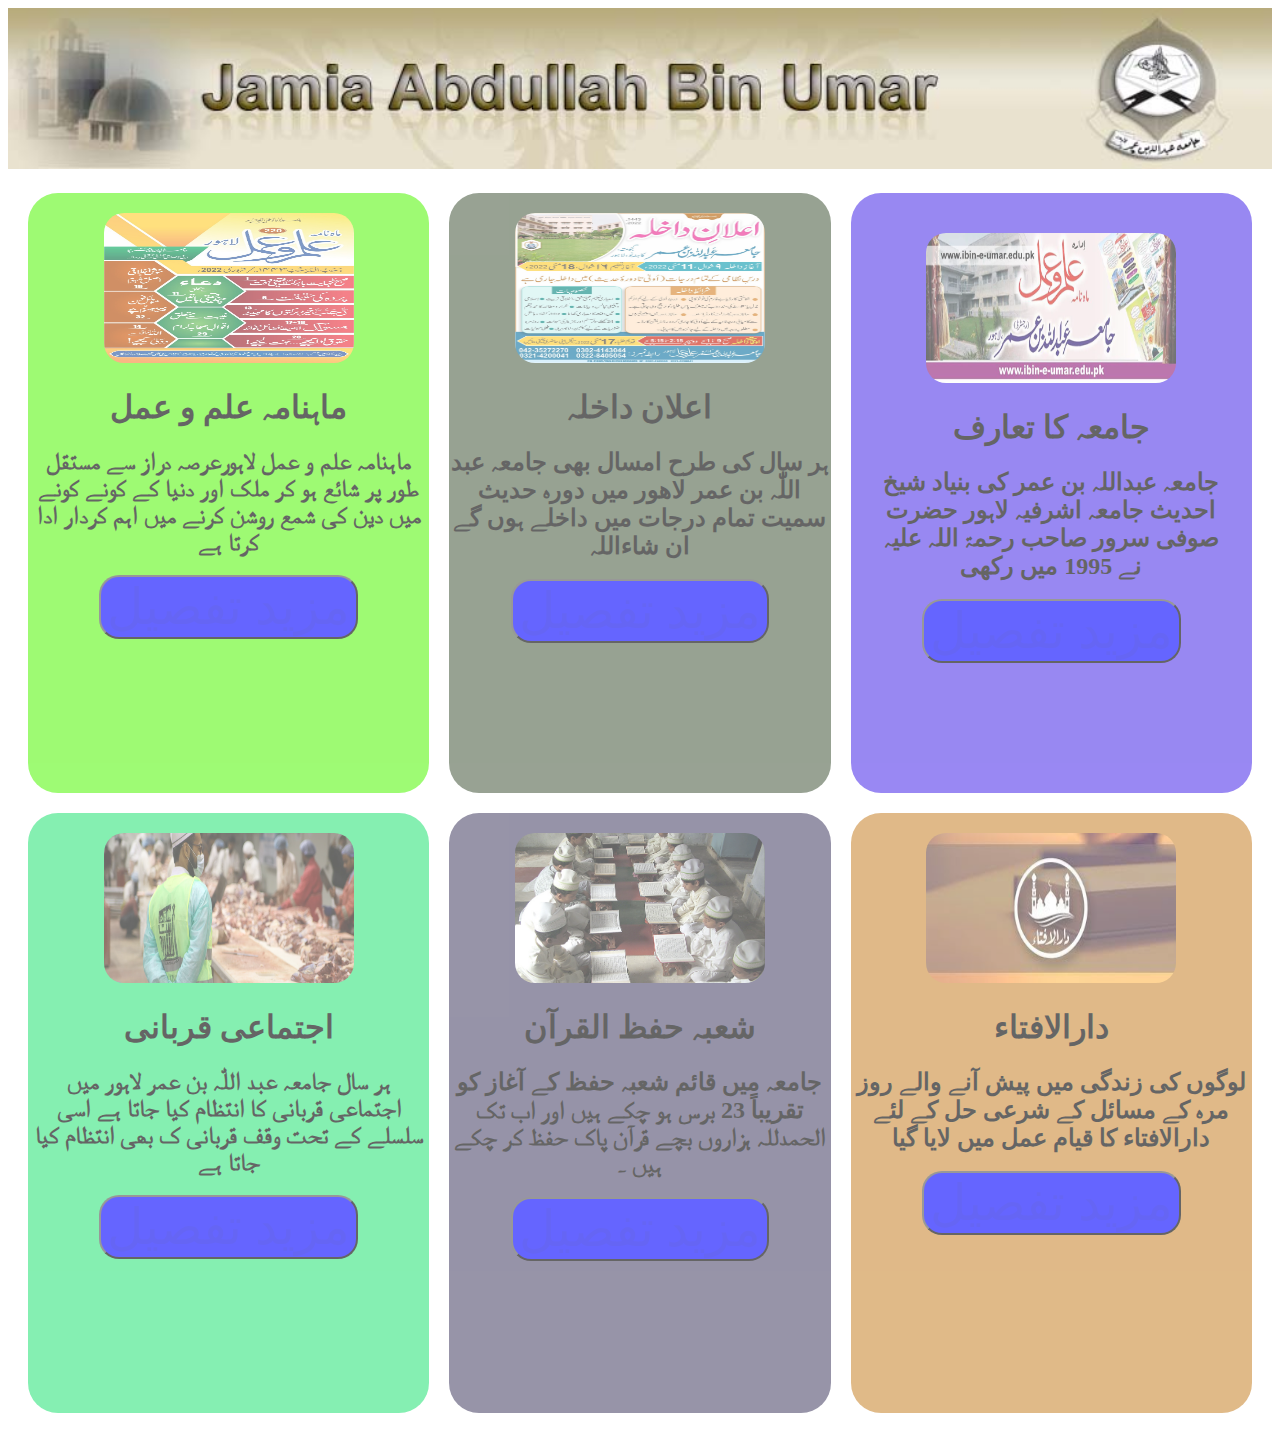
==== index.html @ 286a4456 "jamia abdullah ibn e umar" ====
<!DOCTYPE html>
<html>
<head>
    <title>جامعہ عبد اللہ بن عمر لاہور  
    </title>
    <link rel="stylesheet" href="2022.06.26.css">
</hed>

<body>
    <img src="ab name.jpg" width="100%">
<div class="redblue">
    <div class="d1">
        <img src="mahnama ilm o amal.jpg" 
        img class="img">
        <h1 class="font">ماہنامہ علم و عمل</h1>
    <h2 class="font">ماہنامہ علم و عمل لاہورعرصہ دراز سے مستقل طور پر شائع ہو کر ملک اور دنیا کے کونے کونے میں دین کی شمع روشن کرنے میں اہم کردار ادا کرتا ہے</h2>
     <button class="button"><a href="mahnama ilm o amal.html">مزید تفصیل</a></button>
    </div>
<div class="d2">
    <img src="dakhla.jpg "
    img class="img">
    <h1 class="font"> اعلان داخلہ</h1>
    <h2 class="font"> ہر سال کی طرح امسال بھی جامعہ عبد اللّٰہ بن عمر لاھور میں دورہ حدیث سمیت تمام درجات میں داخلے ہوں گے ان شاءاللہ</h2>
    <button class="button"><a href="dakhla.jpg">مزید تفصیل</a></button>
   </div>
<div class="d3">
     <img src="ab umar.jpg"
     img class="img">
    <h1 class="font">جامعہ کا تعارف</h1>
<h2 class="font">جامعہ عبداللہ بن عمر کی بنیاد شیخ احدیث جامعہ اشرفیہ لاہور حضرت صوفی سرور صاحب رحمۃ اللہ علیہ نے 1995 میں رکھی</h2>

<button class="button"><a href="taaruf.html">مزید تفصیل</a></button></div>
<div class="d4">
    <img src="ej qurbani.jpg"
    img class="img">
    <h1 class="font">اجتماعی قربانی</h1>
    <h2 class="font"> ہر سال جامعہ عبد اللّٰہ بن عمر لاہور میں اجتماعی قربانی کا انتظام کیا جاتا ہے  اسی سلسلے کے تحت وقف قربانی ک بھی انتظام کیا جاتا ہے</h2>
<button class="button"><a href="qurbani.html">
    مزید تفصیل</a></button>

</div>
<div class="d5">
    <img src="hifz e quran.jpg" height="200px"
    img class="img">
    <h1 class="font"> شعبہ حفظ القرآن</h1>
    <h2 class="font">
        جامعہ میں قائم شعبہ حفظ کے آغاز کو تقریباً 23 برس ہو چکے ہیں اور اب تک الحمدللہ ہزاروں بچے قرآن پاک حفظ کر چکے ہیں ۔</h2>
     <button class="button"><a href="hifz e quran.html">
        مزید تفصیل</a></button>
    </div>
<div class="d6">
    <img src="dar ul efta.jpg"
    img class="img">
    <h1 class="font">دارالافتاء</h1>
<h2 class="font">لوگوں کی زندگی میں پیش آنے والے روز مرہ کے مسائل کے شرعی حل کے لئے دارالافتاء کا قیام عمل میں لایا گیا</h2>

<button class="button"><a href="dar ul efta.html">
    مزید تفصیل</a></button>
</div>


</body>
</html>
---- 2022.06.26.css ----
.redblue{
      display: grid;
      grid-template-columns: 1fr 1fr 1fr;
}
.d1{
    background-color: rgb(94, 248, 23);
    height: 600px;
    text-align: center;
    direction: rtl;
    margin-top: 20px;
    margin-left: 20px;
    border-radius: 30px;
    opacity: 0.6;
}
.d2{background-color: rgba(44, 66, 34, 0.815);
    height: 600px;
    text-align: center;
    direction: rtl;
    margin-top: 20px;
    margin-left: 20px;
    margin-right: 20px;
    border-radius: 30px;
    opacity: 0.6;

}
.d3{background-color: rgba(46, 13, 231, 0.815);
    height: 560px;
    text-align: center;
    direction: rtl;
    margin-top: 20px;
  margin-right: 20px;
    border-radius: 30px;
    opacity: 0.6;
    padding: 20px 20px;
}
.d4{
    background-color: rgba(7, 223, 97, 0.815);
    height: 600px;
    text-align: center;
    direction: rtl;
    margin-top: 20px;
    margin-left: 20px;
    border-radius: 30px;
    opacity: 0.6; 
    margin-bottom: 20px;
}
.d5{
    background-color: rgba(43, 36, 78, 0.815);
    height: 600px;
    text-align: center;
    direction: rtl;
    margin-top: 20px;
    margin-left: 20px;
    margin-right: 20px;
    border-radius: 30px;
    opacity: 0.6;
    margin-bottom: 20px;
}
.d6{
    background-color: rgba(192, 114, 13, 0.815);
    height: 600px;
    text-align: center;
    direction: rtl;
    margin-top: 20px;
    margin-right: 20px;
    border-radius: 30px;
    opacity: 0.6;
    margin-bottom: 20px;}

.button{ font-size: 50px;
     background-color: blue;
     border-radius: 20px;
     font-family: jameel noori nastaleeq;
}

.button:hover{ font-size: 50px;
    background-color: maroon;
    border-radius: 20px;
    font-family: jameel noori nastaleeq;
}

.img{
    border-radius: 20px;
    height: 150px;
    width: 250px;
    margin-top: 20px;
}
.font{
    font-family: jameel noori nastaleeq;
}
.button a{ text-decoration: none;

}
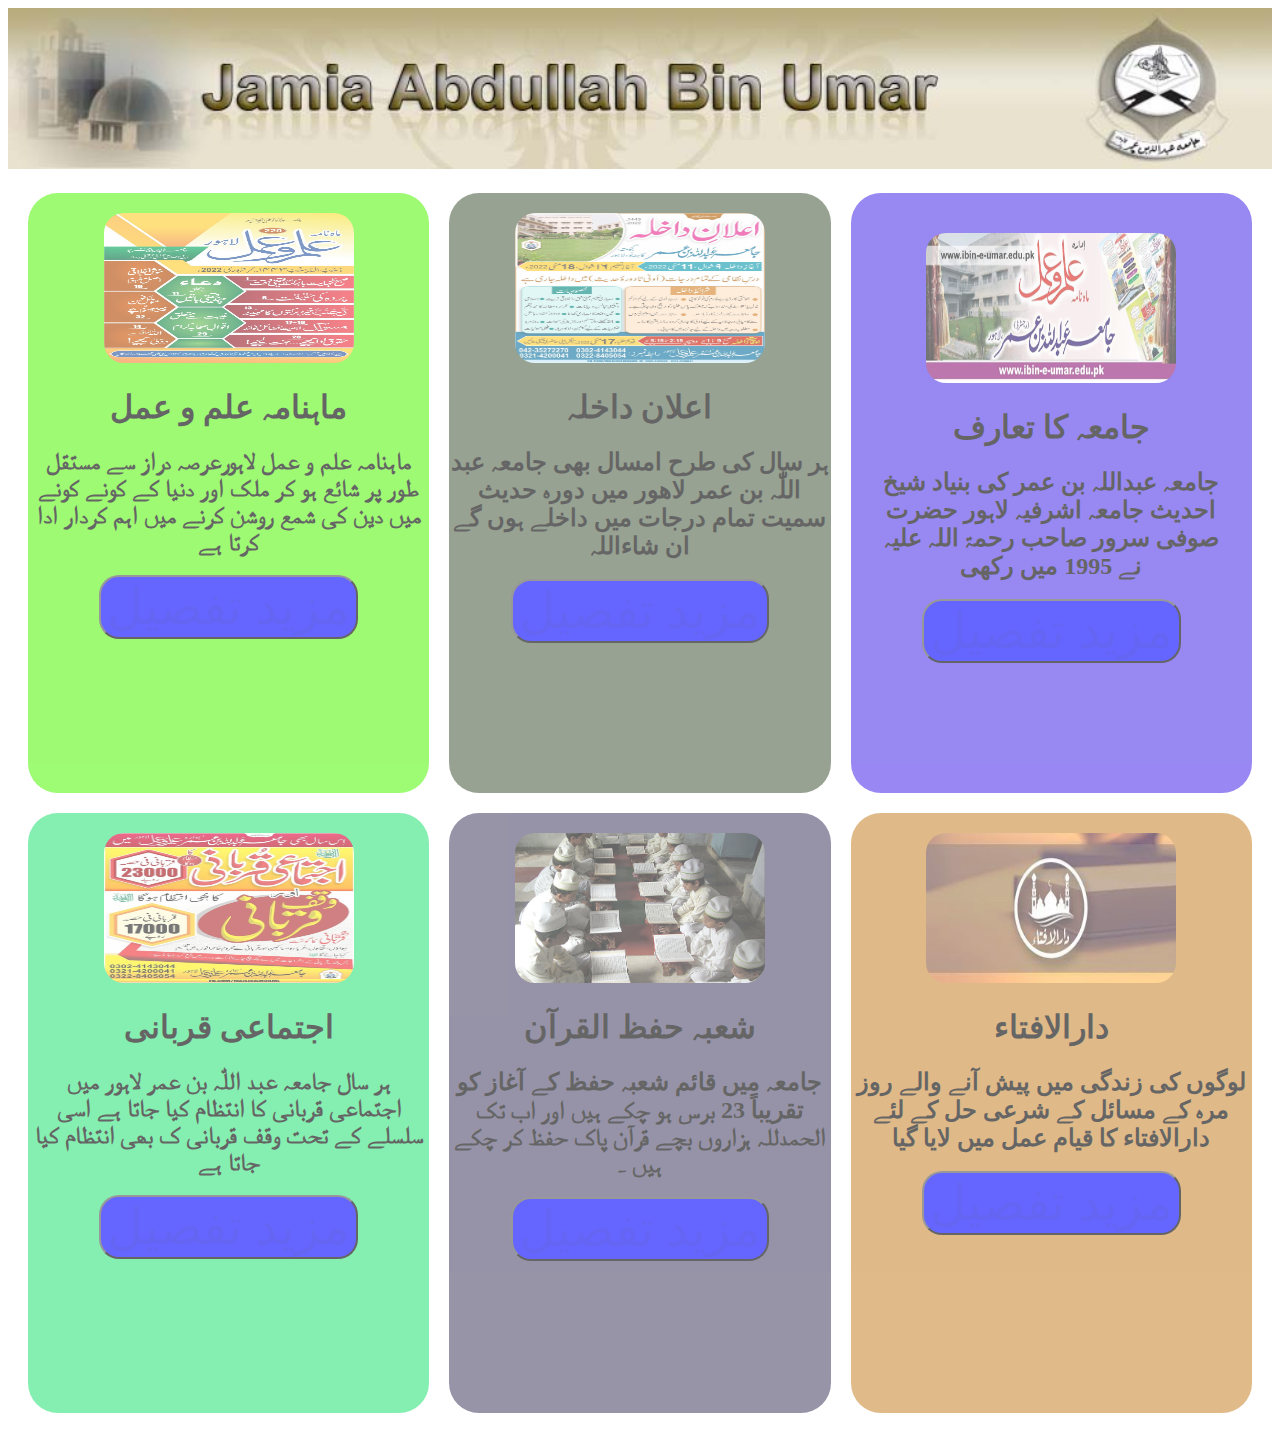
==== commit 81526199: "jamia abdullah ibn umar" ====
--- a/index.html
+++ b/index.html
@@ -1,63 +1,63 @@
-<!DOCTYPE html>
-<html>
-<head>
-    <title>جامعہ عبد اللہ بن عمر لاہور  
-    </title>
-    <link rel="stylesheet" href="2022.06.26.css">
-</hed>
-
-<body>
-    <img src="ab name.jpg" width="100%">
-<div class="redblue">
-    <div class="d1">
-        <img src="mahnama ilm o amal.jpg" 
-        img class="img">
-        <h1 class="font">ماہنامہ علم و عمل</h1>
-    <h2 class="font">ماہنامہ علم و عمل لاہورعرصہ دراز سے مستقل طور پر شائع ہو کر ملک اور دنیا کے کونے کونے میں دین کی شمع روشن کرنے میں اہم کردار ادا کرتا ہے</h2>
-     <button class="button"><a href="mahnama ilm o amal.html">مزید تفصیل</a></button>
-    </div>
-<div class="d2">
-    <img src="dakhla.jpg "
-    img class="img">
-    <h1 class="font"> اعلان داخلہ</h1>
-    <h2 class="font"> ہر سال کی طرح امسال بھی جامعہ عبد اللّٰہ بن عمر لاھور میں دورہ حدیث سمیت تمام درجات میں داخلے ہوں گے ان شاءاللہ</h2>
-    <button class="button"><a href="dakhla.jpg">مزید تفصیل</a></button>
-   </div>
-<div class="d3">
-     <img src="ab umar.jpg"
-     img class="img">
-    <h1 class="font">جامعہ کا تعارف</h1>
-<h2 class="font">جامعہ عبداللہ بن عمر کی بنیاد شیخ احدیث جامعہ اشرفیہ لاہور حضرت صوفی سرور صاحب رحمۃ اللہ علیہ نے 1995 میں رکھی</h2>
-
-<button class="button"><a href="taaruf.html">مزید تفصیل</a></button></div>
-<div class="d4">
-    <img src="ej qurbani.jpg"
-    img class="img">
-    <h1 class="font">اجتماعی قربانی</h1>
-    <h2 class="font"> ہر سال جامعہ عبد اللّٰہ بن عمر لاہور میں اجتماعی قربانی کا انتظام کیا جاتا ہے  اسی سلسلے کے تحت وقف قربانی ک بھی انتظام کیا جاتا ہے</h2>
-<button class="button"><a href="qurbani.html">
-    مزید تفصیل</a></button>
-
-</div>
-<div class="d5">
-    <img src="hifz e quran.jpg" height="200px"
-    img class="img">
-    <h1 class="font"> شعبہ حفظ القرآن</h1>
-    <h2 class="font">
-        جامعہ میں قائم شعبہ حفظ کے آغاز کو تقریباً 23 برس ہو چکے ہیں اور اب تک الحمدللہ ہزاروں بچے قرآن پاک حفظ کر چکے ہیں ۔</h2>
-     <button class="button"><a href="hifz e quran.html">
-        مزید تفصیل</a></button>
-    </div>
-<div class="d6">
-    <img src="dar ul efta.jpg"
-    img class="img">
-    <h1 class="font">دارالافتاء</h1>
-<h2 class="font">لوگوں کی زندگی میں پیش آنے والے روز مرہ کے مسائل کے شرعی حل کے لئے دارالافتاء کا قیام عمل میں لایا گیا</h2>
-
-<button class="button"><a href="dar ul efta.html">
-    مزید تفصیل</a></button>
-</div>
-
-
-</body>
+<!DOCTYPE html>
+<html>
+<head>
+    <title>جامعہ عبد اللہ بن عمر لاہور  
+    </title>
+    <link rel="stylesheet" href="2022.06.26.css">
+</hed>
+
+<body>
+    <img src="ab name.jpg" width="100%">
+<div class="redblue">
+    <div class="d1">
+        <img src="mahnama ilm o amal.jpg" 
+        img class="img">
+        <h1 class="font">ماہنامہ علم و عمل</h1>
+    <h2 class="font">ماہنامہ علم و عمل لاہورعرصہ دراز سے مستقل طور پر شائع ہو کر ملک اور دنیا کے کونے کونے میں دین کی شمع روشن کرنے میں اہم کردار ادا کرتا ہے</h2>
+     <button class="button"><a href="mahnama ilm o amal.html">مزید تفصیل</a></button>
+    </div>
+<div class="d2">
+    <img src="dakhla.jpg "
+    img class="img">
+    <h1 class="font"> اعلان داخلہ</h1>
+    <h2 class="font"> ہر سال کی طرح امسال بھی جامعہ عبد اللّٰہ بن عمر لاھور میں دورہ حدیث سمیت تمام درجات میں داخلے ہوں گے ان شاءاللہ</h2>
+    <button class="button"><a href="dakhla.jpg">مزید تفصیل</a></button>
+   </div>
+<div class="d3">
+     <img src="ab umar.jpg"
+     img class="img">
+    <h1 class="font">جامعہ کا تعارف</h1>
+<h2 class="font">جامعہ عبداللہ بن عمر کی بنیاد شیخ احدیث جامعہ اشرفیہ لاہور حضرت صوفی سرور صاحب رحمۃ اللہ علیہ نے 1995 میں رکھی</h2>
+
+<button class="button"><a href="taaruf.html">مزید تفصیل</a></button></div>
+<div class="d4">
+    <img src="qurbani.jpg"
+    img class="img">
+    <h1 class="font">اجتماعی قربانی</h1>
+    <h2 class="font"> ہر سال جامعہ عبد اللّٰہ بن عمر لاہور میں اجتماعی قربانی کا انتظام کیا جاتا ہے  اسی سلسلے کے تحت وقف قربانی ک بھی انتظام کیا جاتا ہے</h2>
+<button class="button"><a href="qurbani.html">
+    مزید تفصیل</a></button>
+
+</div>
+<div class="d5">
+    <img src="hifz e quran.jpg" height="200px"
+    img class="img">
+    <h1 class="font"> شعبہ حفظ القرآن</h1>
+    <h2 class="font">
+        جامعہ میں قائم شعبہ حفظ کے آغاز کو تقریباً 23 برس ہو چکے ہیں اور اب تک الحمدللہ ہزاروں بچے قرآن پاک حفظ کر چکے ہیں ۔</h2>
+     <button class="button"><a href="hifz e quran.html">
+        مزید تفصیل</a></button>
+    </div>
+<div class="d6">
+    <img src="dar ul efta.jpg"
+    img class="img">
+    <h1 class="font">دارالافتاء</h1>
+<h2 class="font">لوگوں کی زندگی میں پیش آنے والے روز مرہ کے مسائل کے شرعی حل کے لئے دارالافتاء کا قیام عمل میں لایا گیا</h2>
+
+<button class="button"><a href="dar ul efta.html">
+    مزید تفصیل</a></button>
+</div>
+
+
+</body>
 </html>